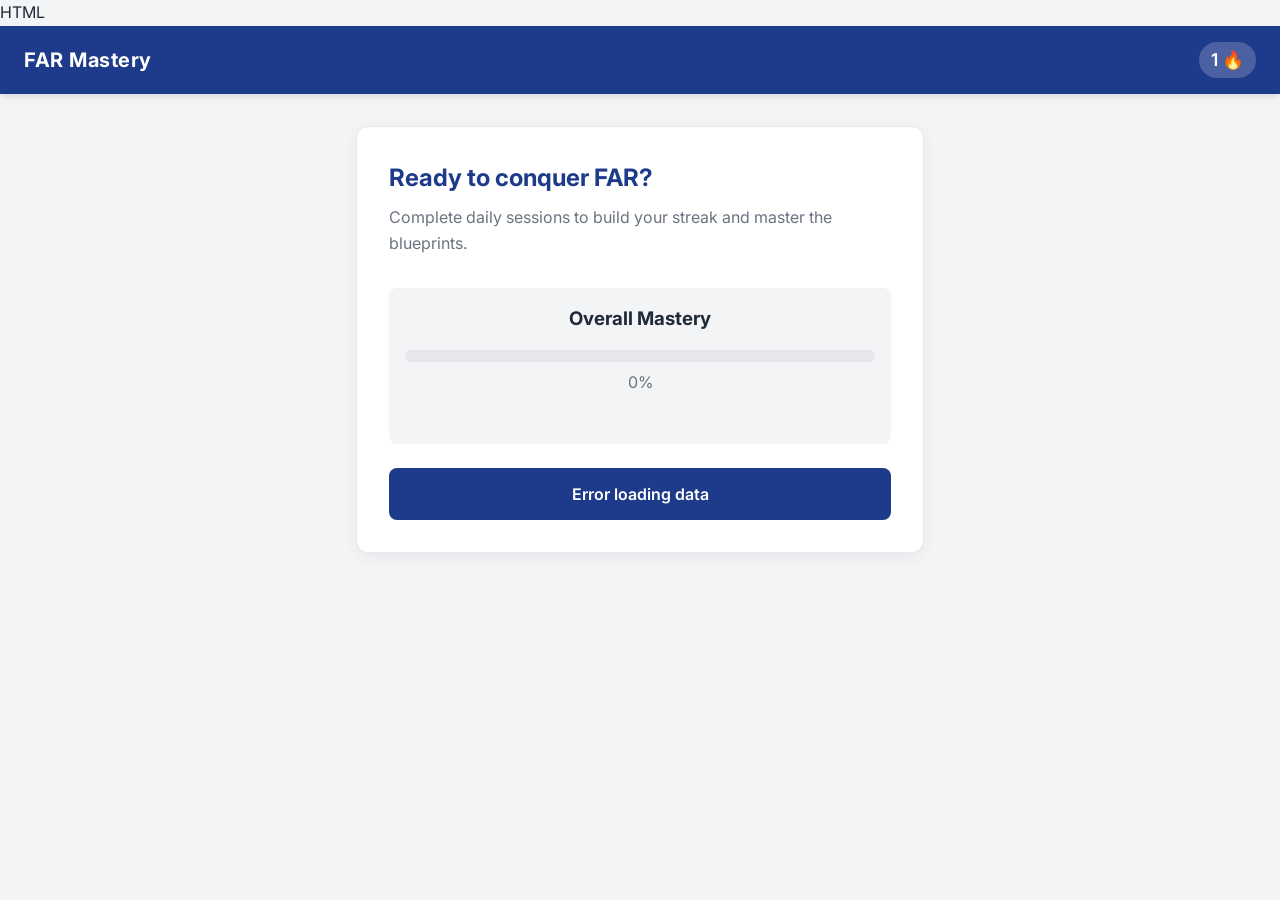
==== App.FAR/index.html @ 48d77e70 "Add files via upload" ====
HTML
<!DOCTYPE html>
<html lang="en">
<head>
    <meta charset="UTF-8">
    <meta name="viewport" content="width=device-width, initial-scale=1.0">
    <title>CPA FAR Mastery</title>
    <link rel="stylesheet" href="style.css">
    <link href="https://fonts.googleapis.com/css2?family=Inter:wght@400;600;700&display=swap" rel="stylesheet">
</head>
<body>

    <header class="app-header">
        <div class="logo">FAR Mastery</div>
        <div class="gamification-header">
            <span id="streak-display" title="Daily Streak">0 🔥</span>
        </div>
    </header>

    <main id="app-container">
        
        <section id="dashboard-screen" class="screen active">
            <div class="welcome-card">
                <h1>Ready to conquer FAR?</h1>
                <p>Complete daily sessions to build your streak and master the blueprints.</p>
                
                <div class="stats-container">
                    <div class="stat-box">
                        <h3>Overall Mastery</h3>
                        <div class="progress-bar-container">
                            <div id="mastery-fill" class="progress-bar-fill" style="width: 0%;"></div>
                        </div>
                        <p id="mastery-text">0%</p>
                    </div>
                </div>

                <button id="start-btn" class="primary-btn">Start Study Session</button>
            </div>
        </section>

        <section id="quiz-screen" class="screen hidden">
            <div class="quiz-header">
                <span id="question-tracker">Question 1 of 10</span>
                <span id="timer-display">⏱️ --:--</span>
            </div>

            <div class="question-card">
                <div class="question-meta">
                    <span id="blueprint-tag" class="tag blueprint-tag">Select Transactions</span>
                    <span id="skill-tag" class="tag skill-tag">Application</span>
                </div>
                
                <h2 id="question-text">Loading question...</h2>
                
                <div id="exhibits-container" class="hidden"></div>

                <div id="options-container" class="options-grid"></div>
            </div>

            <div id="feedback-container" class="feedback-box hidden" aria-live="polite">
                <h3 id="feedback-title">Correct!</h3>
                <p id="feedback-text">Explanation goes here.</p>
            </div>

            <div class="quiz-footer">
                <button id="next-btn" class="primary-btn hidden">Next Question</button>
            </div>
        </section>

        <section id="results-screen" class="screen hidden">
            <div class="results-card">
                <h2>Session Complete!</h2>
                
                <div class="score-circle">
                    <span id="final-score">0/10</span>
                </div>
                <p id="score-message">Great job! Let's review your weaker areas.</p>

                <div class="session-breakdown">
                    <h3>Session Breakdown</h3>
                    <ul id="breakdown-list">
                        </ul>
                </div>

                <button id="return-home-btn" class="secondary-btn">Return to Dashboard</button>
            </div>
        </section>

    </main>

    <script src="app.js"></script>
</body>
</html>
---- App.FAR/style.css ----
/* ==========================================
   1. CSS VARIABLES & BASE RESET
   ========================================== */
:root {
    --primary-blue: #1e3a8a;
    --primary-hover: #1e40af;
    --bg-color: #f3f4f6;
    --card-bg: #ffffff;
    --text-main: #1f2937;
    --text-muted: #6b7280;
    --success-green: #10b981;
    --success-bg: #d1fae5;
    --error-red: #ef4444;
    --error-bg: #fee2e2;
    --border-color: #e5e7eb;
}

* {
    margin: 0;
    padding: 0;
    box-sizing: border-box;
    font-family: 'Inter', sans-serif;
}

body {
    background-color: var(--bg-color);
    color: var(--text-main);
    line-height: 1.6;
    display: flex;
    flex-direction: column;
    min-height: 100vh;
}

/* ==========================================
   2. UTILITY CLASSES (SPA Logic)
   ========================================== */
.screen {
    display: none;
    animation: fadeIn 0.3s ease-in-out;
}

.screen.active {
    display: block;
}

.hidden {
    display: none !important;
}

@keyframes fadeIn {
    from { opacity: 0; transform: translateY(10px); }
    to { opacity: 1; transform: translateY(0); }
}

/* ==========================================
   3. HEADER
   ========================================== */
.app-header {
    background-color: var(--primary-blue);
    color: white;
    padding: 1rem 1.5rem;
    display: flex;
    justify-content: space-between;
    align-items: center;
    box-shadow: 0 4px 6px -1px rgba(0, 0, 0, 0.1);
    position: sticky;
    top: 0;
    z-index: 100;
}

.logo {
    font-size: 1.25rem;
    font-weight: 700;
    letter-spacing: 0.5px;
}

.gamification-header {
    font-weight: 600;
    font-size: 1.1rem;
    background: rgba(255, 255, 255, 0.2);
    padding: 0.25rem 0.75rem;
    border-radius: 20px;
}

/* ==========================================
   4. MAIN CONTAINER & CARDS
   ========================================== */
#app-container {
    flex: 1;
    width: 100%;
    max-width: 600px;
    margin: 0 auto;
    padding: 2rem 1rem;
}

.welcome-card, .question-card, .results-card {
    background: var(--card-bg);
    border-radius: 12px;
    padding: 2rem;
    box-shadow: 0 4px 15px rgba(0, 0, 0, 0.05);
    border: 1px solid var(--border-color);
}

/* ==========================================
   5. BUTTONS
   ========================================== */
.primary-btn, .secondary-btn {
    width: 100%;
    padding: 1rem;
    border: none;
    border-radius: 8px;
    font-size: 1rem;
    font-weight: 600;
    cursor: pointer;
    transition: all 0.2s ease;
    margin-top: 1.5rem;
}

.primary-btn {
    background-color: var(--primary-blue);
    color: white;
}

.primary-btn:hover {
    background-color: var(--primary-hover);
    transform: translateY(-2px);
}

.secondary-btn {
    background-color: white;
    color: var(--primary-blue);
    border: 2px solid var(--primary-blue);
}

.secondary-btn:hover {
    background-color: var(--bg-color);
}

/* ==========================================
   6. DASHBOARD ELEMENTS
   ========================================== */
.welcome-card h1 {
    margin-bottom: 0.5rem;
    color: var(--primary-blue);
}

.welcome-card p {
    color: var(--text-muted);
    margin-bottom: 2rem;
}

.stat-box {
    background: var(--bg-color);
    padding: 1rem;
    border-radius: 8px;
    text-align: center;
}

.progress-bar-container {
    width: 100%;
    height: 12px;
    background-color: #e5e7eb;
    border-radius: 10px;
    margin: 1rem 0 0.5rem 0;
    overflow: hidden;
}

.progress-bar-fill {
    height: 100%;
    background-color: var(--success-green);
    border-radius: 10px;
    transition: width 1s ease-in-out;
}

/* ==========================================
   7. QUIZ ARENA ELEMENTS
   ========================================== */
.quiz-header {
    display: flex;
    justify-content: space-between;
    margin-bottom: 1rem;
    color: var(--text-muted);
    font-weight: 600;
    font-size: 0.9rem;
}

.question-meta {
    margin-bottom: 1rem;
}

.tag {
    font-size: 0.75rem;
    padding: 0.25rem 0.5rem;
    border-radius: 4px;
    font-weight: 600;
    text-transform: uppercase;
    margin-right: 0.5rem;
}

.blueprint-tag { background: #e0e7ff; color: #3730a3; }
.skill-tag { background: #fef3c7; color: #92400e; }

#question-text {
    font-size: 1.15rem;
    margin-bottom: 1.5rem;
}

#exhibits-container {
    background: #f8fafc;
    border-left: 4px solid var(--primary-blue);
    padding: 1rem;
    margin-bottom: 1.5rem;
    font-size: 0.9rem;
    border-radius: 0 4px 4px 0;
}

.options-grid {
    display: flex;
    flex-direction: column;
    gap: 0.75rem;
}

.option-btn {
    text-align: left;
    padding: 1rem;
    background: white;
    border: 2px solid var(--border-color);
    border-radius: 8px;
    cursor: pointer;
    font-size: 1rem;
    transition: all 0.2s;
}

.option-btn:hover {
    border-color: var(--primary-blue);
    background: #eff6ff;
}

/* Classes applied by JS upon answering */
.option-btn.selected-correct {
    background: var(--success-bg);
    border-color: var(--success-green);
    color: #065f46;
}

.option-btn.selected-wrong {
    background: var(--error-bg);
    border-color: var(--error-red);
    color: #991b1b;
}

/* Input for TBS style questions */
.tbs-input {
    width: 100%;
    padding: 1rem;
    font-size: 1.1rem;
    border: 2px solid var(--border-color);
    border-radius: 8px;
    outline: none;
}
.tbs-input:focus {
    border-color: var(--primary-blue);
}

/* ==========================================
   8. FEEDBACK & ANIMATIONS
   ========================================== */
.feedback-box {
    margin-top: 1.5rem;
    padding: 1rem;
    border-radius: 8px;
    animation: fadeIn 0.3s;
}

.feedback-box.correct {
    background-color: var(--success-bg);
    border-left: 4px solid var(--success-green);
}

.feedback-box.incorrect {
    background-color: var(--error-bg);
    border-left: 4px solid var(--error-red);
}

.feedback-box h3 {
    margin-bottom: 0.25rem;
}

/* Shake animation for incorrect answers */
.shake {
    animation: shakeX 0.4s cubic-bezier(.36,.07,.19,.97) both;
}

@keyframes shakeX {
    10%, 90% { transform: translate3d(-2px, 0, 0); }
    20%, 80% { transform: translate3d(4px, 0, 0); }
    30%, 50%, 70% { transform: translate3d(-6px, 0, 0); }
    40%, 60% { transform: translate3d(6px, 0, 0); }
}

/* ==========================================
   9. RESULTS SCREEN
   ========================================== */
.results-card {
    text-align: center;
}

.score-circle {
    width: 120px;
    height: 120px;
    border-radius: 50%;
    background: var(--primary-blue);
    color: white;
    display: flex;
    align-items: center;
    justify-content: center;
    font-size: 2rem;
    font-weight: 700;
    margin: 2rem auto;
    box-shadow: 0 4px 10px rgba(30, 58, 138, 0.3);
}

.session-breakdown {
    margin-top: 2rem;
    text-align: left;
    background: var(--bg-color);
    padding: 1rem;
    border-radius: 8px;
}

.session-breakdown ul {
    list-style: none;
    margin-top: 1rem;
}

.session-breakdown li {
    padding: 0.5rem 0;
    border-bottom: 1px solid var(--border-color);
    font-size: 0.9rem;
}

.session-breakdown li:last-child {
    border-bottom: none;
}
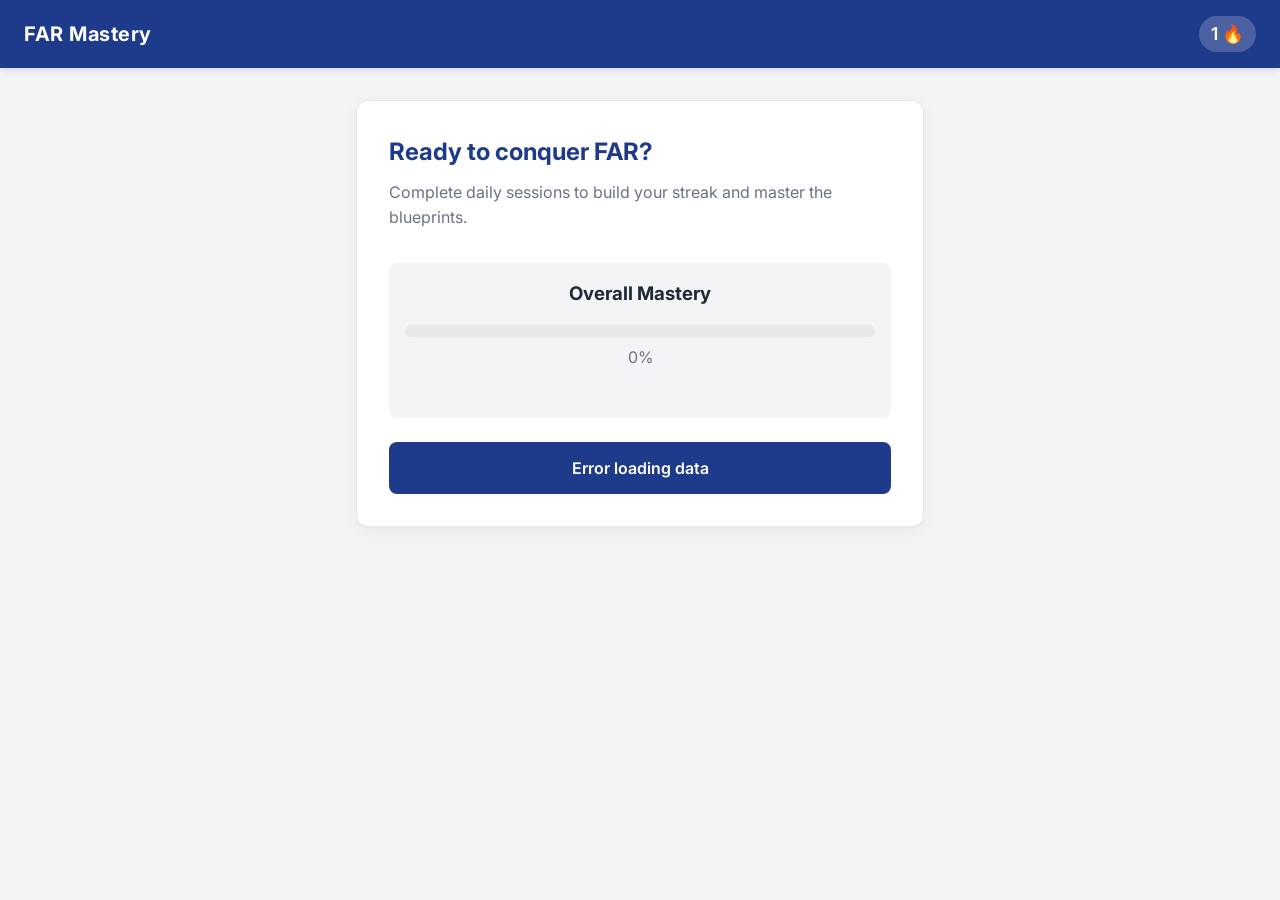
==== commit 69e7b0ab: "Updated index.html" ====
--- a/App.FAR/index.html
+++ b/App.FAR/index.html
@@ -1,5 +1,4 @@
 
-HTML
 <!DOCTYPE html>
 <html lang="en">
 <head>
@@ -91,4 +90,4 @@
 
     <script src="app.js"></script>
 </body>
-</html>+</html>
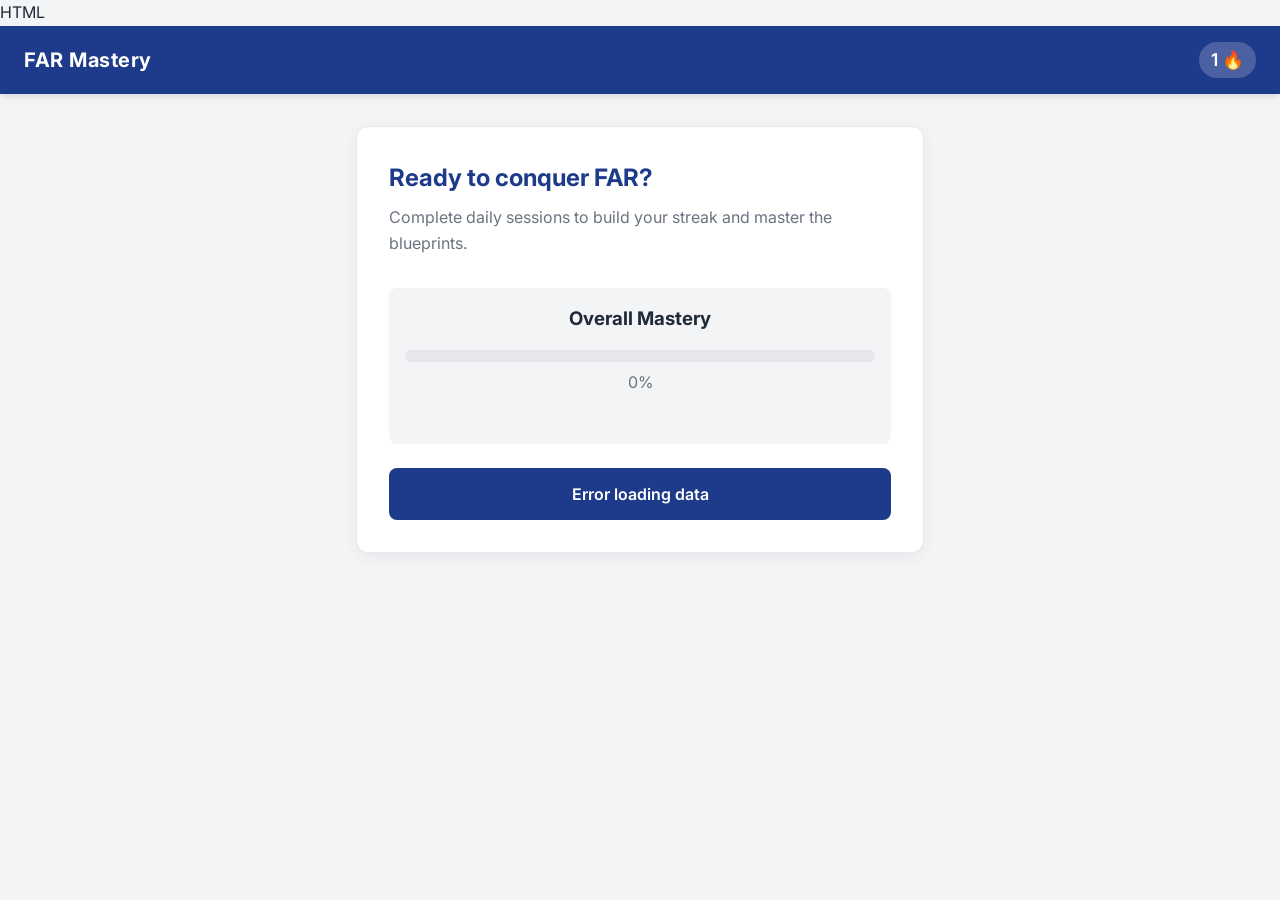
==== commit 61184397: "Add files via upload" ====
--- a/App.FAR/index.html
+++ b/App.FAR/index.html
@@ -1,4 +1,5 @@
 
+HTML
 <!DOCTYPE html>
 <html lang="en">
 <head>
@@ -90,4 +91,4 @@
 
     <script src="app.js"></script>
 </body>
-</html>
+</html>
